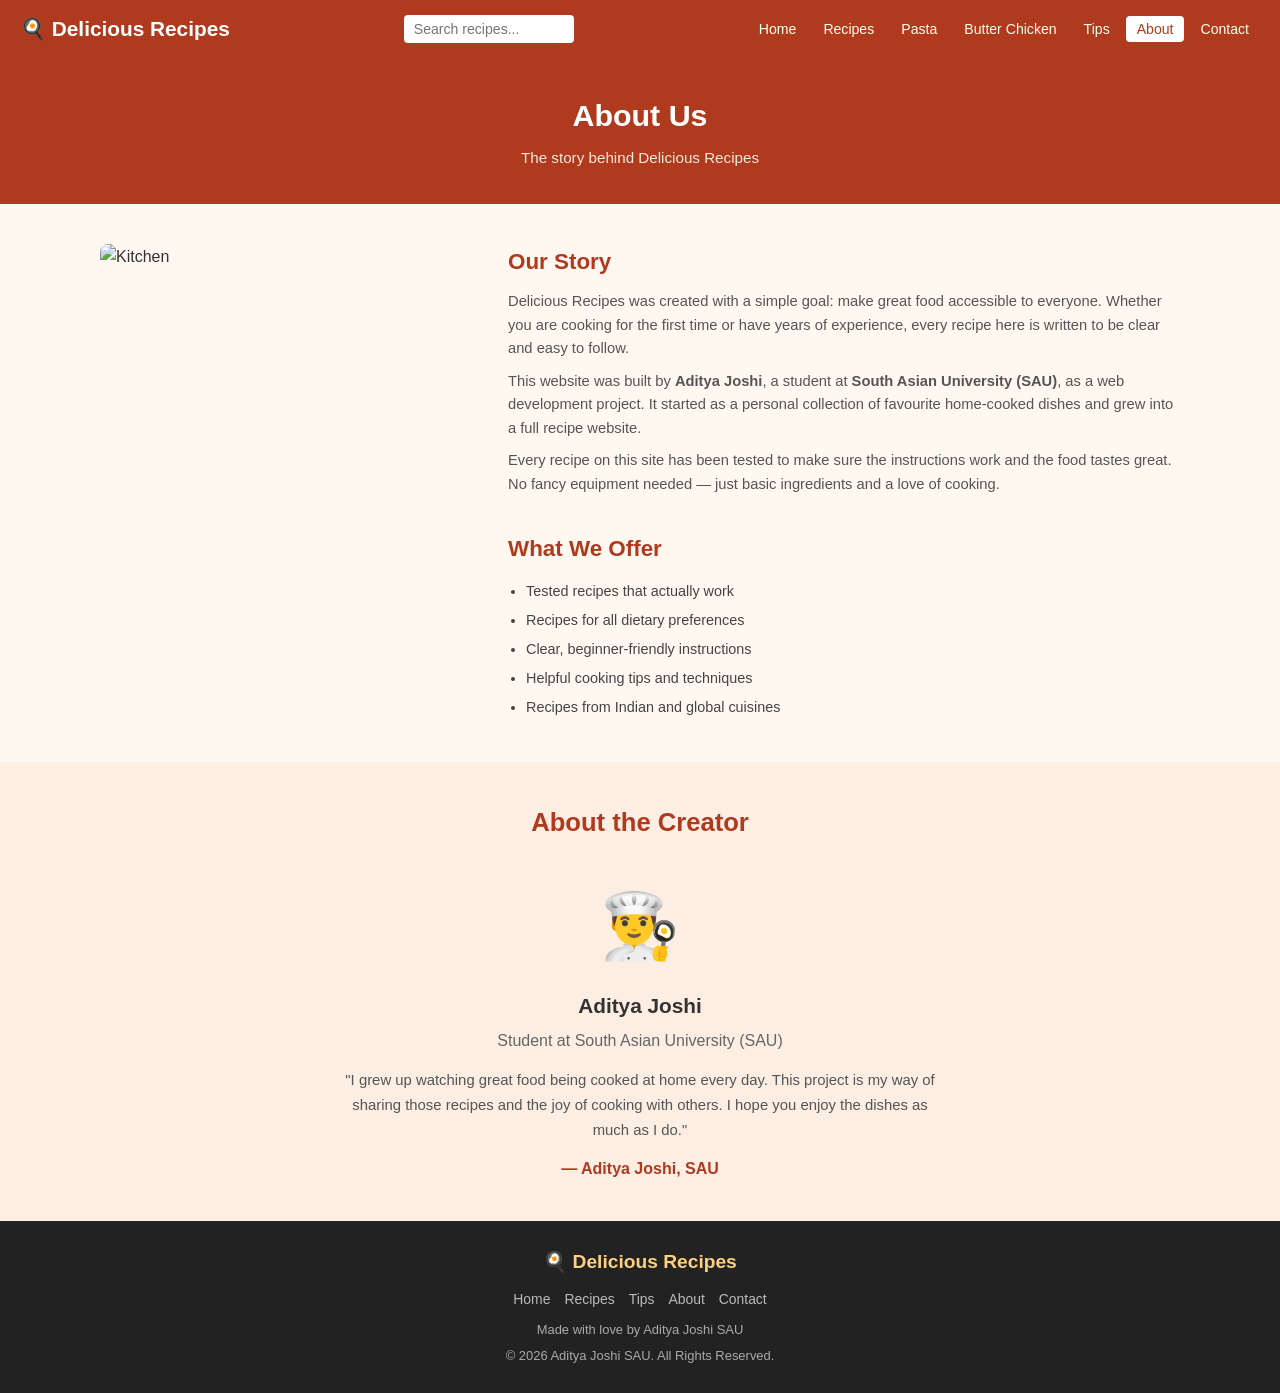
==== about.html @ 1924f4de "1" ====
<!DOCTYPE html>
<html lang="en">
<head>
  <meta charset="UTF-8" /><meta name="viewport" content="width=device-width, initial-scale=1.0" />
  <title>About - Delicious Recipes</title>
  <link rel="stylesheet" href="css/styles.css" />
</head>
<body>
<nav class="navbar">
  <a href="index.html" class="nav-logo">🍳 Delicious Recipes</a>
  <div class="nav-search"><input type="text" placeholder="Search recipes..." onkeydown="if(event.key==='Enter'){window.location.href='recipes.html?q='+this.value}" /></div>
  <ul class="nav-links">
    <li><a href="index.html">Home</a></li><li><a href="recipes.html">Recipes</a></li>
    <li><a href="recipe-pasta.html">Pasta</a></li><li><a href="recipe-butter-chicken.html">Butter Chicken</a></li>
    <li><a href="tips.html">Tips</a></li><li><a href="about.html" class="active">About</a></li><li><a href="contact.html">Contact</a></li>
  </ul>
</nav>
<div class="page-header"><h1>About Us</h1><p>The story behind Delicious Recipes</p></div>
<section class="section">
  <div class="container">
    <div class="about-grid">
      <img src="https://images.unsplash.com/photo-1556909114-f6e7ad7d3136?w=600&q=75" alt="Kitchen" />
      <div class="about-text">
        <h2>Our Story</h2>
        <p>Delicious Recipes was created with a simple goal: make great food accessible to everyone. Whether you are cooking for the first time or have years of experience, every recipe here is written to be clear and easy to follow.</p>
        <p>This website was built by <strong>Aditya Joshi</strong>, a student at <strong>South Asian University (SAU)</strong>, as a web development project. It started as a personal collection of favourite home-cooked dishes and grew into a full recipe website.</p>
        <p>Every recipe on this site has been tested to make sure the instructions work and the food tastes great. No fancy equipment needed — just basic ingredients and a love of cooking.</p>
        <br />
        <h2>What We Offer</h2>
        <ul>
          <li>Tested recipes that actually work</li>
          <li>Recipes for all dietary preferences</li>
          <li>Clear, beginner-friendly instructions</li>
          <li>Helpful cooking tips and techniques</li>
          <li>Recipes from Indian and global cuisines</li>
        </ul>
      </div>
    </div>
  </div>
</section>

<section class="section-alt">
  <div class="container" style="text-align:center; max-width:600px;">
    <h2 class="section-title">About the Creator</h2>
    <br />
    <div style="font-size:4rem; margin-bottom:12px;">👨‍🍳</div>
    <h3 style="font-size:1.3rem; margin-bottom:6px;">Aditya Joshi</h3>
    <p style="color:#666; margin-bottom:14px;">Student at South Asian University (SAU)</p>
    <p style="color:#555; font-size:0.93rem; line-height:1.7;">"I grew up watching great food being cooked at home every day. This project is my way of sharing those recipes and the joy of cooking with others. I hope you enjoy the dishes as much as I do."</p>
    <p style="margin-top:12px; color:#b03a1e; font-weight:bold;">— Aditya Joshi, SAU</p>
  </div>
</section>

<footer>
  <div class="footer-logo">🍳 Delicious Recipes</div>
  <div class="footer-links"><a href="index.html">Home</a><a href="recipes.html">Recipes</a><a href="tips.html">Tips</a><a href="about.html">About</a><a href="contact.html">Contact</a></div>
  <p>Made with love by Aditya Joshi SAU</p>
  <p>© 2026 Aditya Joshi SAU. All Rights Reserved.</p>
</footer>
<a href="#" class="scroll-top" id="scrollTop">↑</a>
<script>window.addEventListener('scroll',function(){var b=document.getElementById('scrollTop');b.style.opacity=window.scrollY>300?'1':'0';b.style.pointerEvents=window.scrollY>300?'auto':'none';});</script>
</body>
</html>
---- css/styles.css ----
/* ===== BASIC STYLES ===== */

* {
  margin: 0;
  padding: 0;
  box-sizing: border-box;
}

body {
  font-family: Arial, sans-serif;
  background-color: #fff8f0;
  color: #333;
  line-height: 1.6;
}

a {
  text-decoration: none;
  color: inherit;
}

img {
  max-width: 100%;
  height: auto;
  display: block;
}

/* ===== NAVBAR ===== */
.navbar {
  background-color: #b03a1e;
  padding: 12px 20px;
  display: flex;
  align-items: center;
  justify-content: space-between;
  flex-wrap: wrap;
  gap: 10px;
}

.nav-logo {
  font-size: 1.3rem;
  font-weight: bold;
  color: #fff;
}

.nav-links {
  display: flex;
  flex-wrap: wrap;
  gap: 5px;
  list-style: none;
}

.nav-links a {
  color: #ffe;
  padding: 5px 11px;
  border-radius: 4px;
  font-size: 0.88rem;
}

.nav-links a:hover,
.nav-links a.active {
  background-color: #fff;
  color: #b03a1e;
}

.nav-search input {
  padding: 6px 10px;
  border-radius: 4px;
  border: none;
  font-size: 0.88rem;
  outline: none;
  width: 170px;
}

/* ===== HERO ===== */
.hero {
  background-color: #c8522a;
  color: #fff;
  text-align: center;
  padding: 55px 20px;
}

.hero h1 {
  font-size: 2.2rem;
  margin-bottom: 10px;
}

.hero p {
  font-size: 1rem;
  margin-bottom: 20px;
  color: #fde8da;
}

/* ===== BUTTONS ===== */
.btn {
  display: inline-block;
  padding: 9px 20px;
  border-radius: 5px;
  font-size: 0.93rem;
  font-weight: bold;
  cursor: pointer;
  border: none;
  font-family: Arial, sans-serif;
  margin: 4px;
}

.btn-primary {
  background-color: #b03a1e;
  color: #fff;
}

.btn-primary:hover {
  background-color: #8a2d15;
}

.btn-outline {
  background-color: transparent;
  color: #fff;
  border: 2px solid #fff;
}

.btn-outline:hover {
  background-color: #fff;
  color: #b03a1e;
}

/* ===== SECTIONS ===== */
.section {
  padding: 40px 20px;
}

.section-alt {
  background-color: #fceee3;
  padding: 40px 20px;
}

.container {
  max-width: 1080px;
  margin: 0 auto;
}

.section-title {
  font-size: 1.6rem;
  color: #b03a1e;
  margin-bottom: 6px;
}

.section-subtitle {
  color: #666;
  margin-bottom: 22px;
  font-size: 0.93rem;
}

/* ===== CARDS ===== */
.grid-3 {
  display: flex;
  flex-wrap: wrap;
  gap: 18px;
}

.card {
  background: #fff;
  border: 1px solid #ddd;
  border-radius: 8px;
  overflow: hidden;
  flex: 1 1 260px;
  transition: box-shadow 0.2s, transform 0.2s;
}

.card:hover {
  box-shadow: 0 4px 14px rgba(0,0,0,0.12);
  transform: translateY(-4px);
}

.card img {
  width: 100%;
  height: 175px;
  object-fit: cover;
}

.card-body {
  padding: 14px;
}

.card-title {
  font-size: 1rem;
  font-weight: bold;
  margin-bottom: 5px;
  color: #222;
}

.card-meta {
  font-size: 0.8rem;
  color: #888;
  margin-bottom: 8px;
}

.card-desc {
  font-size: 0.87rem;
  color: #555;
  margin-bottom: 10px;
}

.card-badge {
  display: inline-block;
  font-size: 0.74rem;
  font-weight: bold;
  padding: 2px 8px;
  border-radius: 12px;
  color: #fff;
  margin-bottom: 6px;
}

.badge-veg     { background-color: #2a8a3e; }
.badge-nonveg  { background-color: #b03a1e; }
.badge-dessert { background-color: #7b3f9e; }

.card-link {
  color: #b03a1e;
  font-weight: bold;
  font-size: 0.87rem;
}

.card-link:hover {
  text-decoration: underline;
}

/* ===== CATEGORY FILTER ===== */
.category-filter {
  display: flex;
  flex-wrap: wrap;
  gap: 8px;
  margin-bottom: 22px;
}

.filter-btn {
  padding: 6px 16px;
  border-radius: 20px;
  border: 2px solid #ccc;
  background: #fff;
  color: #555;
  font-size: 0.87rem;
  font-weight: bold;
  cursor: pointer;
  font-family: Arial, sans-serif;
}

.filter-btn:hover,
.filter-btn.active {
  background-color: #b03a1e;
  border-color: #b03a1e;
  color: #fff;
}

/* ===== SEARCH BOX ===== */
.search-box {
  display: flex;
  gap: 8px;
  max-width: 460px;
  margin-bottom: 22px;
}

.search-box input {
  flex: 1;
  padding: 8px 12px;
  border: 1.5px solid #ccc;
  border-radius: 5px;
  font-size: 0.93rem;
  outline: none;
  font-family: Arial, sans-serif;
}

.search-box input:focus {
  border-color: #b03a1e;
}

/* ===== PAGE HEADER ===== */
.page-header {
  background-color: #b03a1e;
  color: #fff;
  padding: 34px 20px;
  text-align: center;
}

.page-header h1 {
  font-size: 1.9rem;
  margin-bottom: 6px;
}

.page-header p {
  color: #fde8da;
  font-size: 0.95rem;
}

/* ===== BREADCRUMB ===== */
.breadcrumb {
  background-color: #fceee3;
  padding: 8px 20px;
  font-size: 0.84rem;
  color: #888;
  border-bottom: 1px solid #e0cdb8;
}

.breadcrumb a {
  color: #b03a1e;
}

.breadcrumb a:hover {
  text-decoration: underline;
}

/* ===== RECIPE PAGE ===== */
.recipe-content {
  max-width: 860px;
  margin: 0 auto;
  padding: 28px 20px;
}

.recipe-img {
  width: 100%;
  max-height: 360px;
  object-fit: cover;
  border-radius: 8px;
  margin-bottom: 22px;
}

.recipe-meta {
  display: flex;
  flex-wrap: wrap;
  gap: 14px;
  background: #fceee3;
  padding: 12px 16px;
  border-radius: 7px;
  margin-bottom: 24px;
  font-size: 0.9rem;
  color: #444;
}

.recipe-body {
  display: flex;
  gap: 24px;
  align-items: flex-start;
  flex-wrap: wrap;
}

.ingredients-box {
  min-width: 200px;
  max-width: 240px;
  flex: 1;
  background: #fff;
  border: 1px solid #ddd;
  border-radius: 8px;
  padding: 14px;
}

.ingredients-box h2 {
  font-size: 1.05rem;
  color: #b03a1e;
  margin-bottom: 10px;
  border-bottom: 2px solid #b03a1e;
  padding-bottom: 5px;
}

.ingredients-box li {
  list-style: disc;
  margin-left: 16px;
  padding: 4px 0;
  font-size: 0.88rem;
  color: #444;
  border-bottom: 1px solid #f0e8dc;
}

.instructions {
  flex: 2;
  min-width: 240px;
}

.instructions h2 {
  font-size: 1.1rem;
  color: #b03a1e;
  margin-bottom: 14px;
}

.step {
  display: flex;
  gap: 12px;
  margin-bottom: 14px;
  background: #fff;
  border: 1px solid #ddd;
  border-radius: 7px;
  padding: 12px;
}

.step:hover {
  border-color: #c8522a;
}

.step-num {
  background-color: #b03a1e;
  color: #fff;
  font-weight: bold;
  font-size: 0.95rem;
  width: 34px;
  height: 34px;
  border-radius: 50%;
  display: flex;
  align-items: center;
  justify-content: center;
  flex-shrink: 0;
}

.step-text {
  font-size: 0.9rem;
  color: #444;
  line-height: 1.6;
  padding-top: 5px;
}

.tip-box {
  background: #fff8ec;
  border-left: 4px solid #e8a620;
  border-radius: 5px;
  padding: 11px 14px;
  margin-top: 16px;
  font-size: 0.88rem;
  color: #555;
}

/* ===== TIPS PAGE ===== */
.tip-card {
  background: #fff;
  border: 1px solid #ddd;
  border-left: 5px solid #b03a1e;
  border-radius: 7px;
  padding: 14px 16px;
  margin-bottom: 12px;
}

.tip-card h3 {
  font-size: 0.98rem;
  color: #222;
  margin-bottom: 5px;
}

.tip-card p {
  font-size: 0.88rem;
  color: #555;
}

/* ===== ABOUT PAGE ===== */
.about-grid {
  display: flex;
  gap: 28px;
  flex-wrap: wrap;
  align-items: flex-start;
}

.about-grid img {
  width: 100%;
  max-width: 380px;
  border-radius: 8px;
  object-fit: cover;
  max-height: 320px;
  flex: 1 1 280px;
}

.about-text {
  flex: 2;
  min-width: 240px;
}

.about-text h2 {
  font-size: 1.4rem;
  color: #b03a1e;
  margin-bottom: 10px;
}

.about-text p {
  font-size: 0.92rem;
  color: #555;
  margin-bottom: 9px;
}

.about-text li {
  list-style: disc;
  margin-left: 18px;
  padding: 3px 0;
  font-size: 0.9rem;
  color: #444;
}

/* ===== CONTACT PAGE ===== */
.contact-grid {
  display: flex;
  gap: 26px;
  flex-wrap: wrap;
}

.contact-info {
  flex: 1;
  min-width: 220px;
}

.contact-info h2 {
  font-size: 1.3rem;
  color: #b03a1e;
  margin-bottom: 9px;
}

.contact-info p {
  font-size: 0.9rem;
  color: #555;
  margin-bottom: 14px;
}

.contact-detail {
  padding: 7px 0;
  border-bottom: 1px solid #e0d0c0;
  font-size: 0.88rem;
  color: #444;
}

.contact-form {
  flex: 1;
  min-width: 240px;
  background: #fff;
  border: 1px solid #ddd;
  border-radius: 8px;
  padding: 18px;
}

.contact-form h2 {
  font-size: 1.1rem;
  color: #b03a1e;
  margin-bottom: 14px;
}

.form-group {
  margin-bottom: 12px;
}

.form-group label {
  display: block;
  font-size: 0.84rem;
  font-weight: bold;
  margin-bottom: 4px;
  color: #333;
}

.form-group input,
.form-group textarea,
.form-group select {
  width: 100%;
  padding: 7px 11px;
  border: 1.5px solid #ccc;
  border-radius: 5px;
  font-size: 0.9rem;
  font-family: Arial, sans-serif;
  color: #333;
  outline: none;
}

.form-group input:focus,
.form-group textarea:focus,
.form-group select:focus {
  border-color: #b03a1e;
}

.form-group textarea {
  resize: vertical;
  min-height: 85px;
}

/* ===== STATS STRIP ===== */
.stats-strip {
  background-color: #b03a1e;
  padding: 22px 20px;
}

.stats-strip .container {
  display: flex;
  justify-content: center;
  gap: 36px;
  flex-wrap: wrap;
}

.stat-item {
  text-align: center;
  color: #fff;
}

.stat-num {
  font-size: 1.9rem;
  font-weight: bold;
  color: #ffd080;
  display: block;
}

.stat-label {
  font-size: 0.78rem;
  text-transform: uppercase;
  letter-spacing: 1px;
}

/* ===== FOOTER ===== */
footer {
  background-color: #222;
  color: #aaa;
  padding: 26px 20px;
  text-align: center;
}

footer .footer-logo {
  font-size: 1.2rem;
  color: #ffd080;
  font-weight: bold;
  margin-bottom: 10px;
}

footer .footer-links {
  display: flex;
  justify-content: center;
  flex-wrap: wrap;
  gap: 14px;
  margin-bottom: 10px;
}

footer .footer-links a {
  color: #bbb;
  font-size: 0.87rem;
}

footer .footer-links a:hover {
  color: #ffd080;
}

footer p {
  font-size: 0.81rem;
  margin-top: 5px;
}

/* ===== SCROLL TOP ===== */
.scroll-top {
  position: fixed;
  bottom: 22px;
  right: 22px;
  background-color: #b03a1e;
  color: #fff;
  width: 40px;
  height: 40px;
  border-radius: 50%;
  text-align: center;
  line-height: 40px;
  font-size: 1rem;
  box-shadow: 0 2px 8px rgba(0,0,0,0.2);
  opacity: 0;
  pointer-events: none;
  transition: opacity 0.3s;
}

/* ===== CSS ANIMATION (bonus) ===== */
@keyframes fadeIn {
  from { opacity: 0; transform: translateY(14px); }
  to   { opacity: 1; transform: translateY(0); }
}

.fade-in {
  animation: fadeIn 0.5s ease both;
}

/* ===== NEWSLETTER ===== */
.newsletter {
  background-color: #c8522a;
  padding: 34px 20px;
  text-align: center;
  color: #fff;
}

.newsletter h2 {
  font-size: 1.5rem;
  margin-bottom: 7px;
}

.newsletter p {
  font-size: 0.92rem;
  color: #fde8da;
  margin-bottom: 16px;
}

.newsletter-form {
  display: flex;
  justify-content: center;
  gap: 8px;
  flex-wrap: wrap;
}

.newsletter-form input {
  padding: 8px 14px;
  border-radius: 5px;
  border: none;
  font-size: 0.92rem;
  outline: none;
  min-width: 200px;
}

/* ===== RESPONSIVE ===== */
@media (max-width: 768px) {
  .hero h1 { font-size: 1.7rem; }
  .recipe-body { flex-direction: column; }
  .ingredients-box { max-width: 100%; }
  .about-grid { flex-direction: column; }
  .contact-grid { flex-direction: column; }
  .stats-strip .container { gap: 18px; }
}

@media (max-width: 480px) {
  .navbar { flex-direction: column; align-items: flex-start; }
  .nav-search input { width: 120px; }
  .hero h1 { font-size: 1.5rem; }
  .card { flex: 1 1 100%; }
}
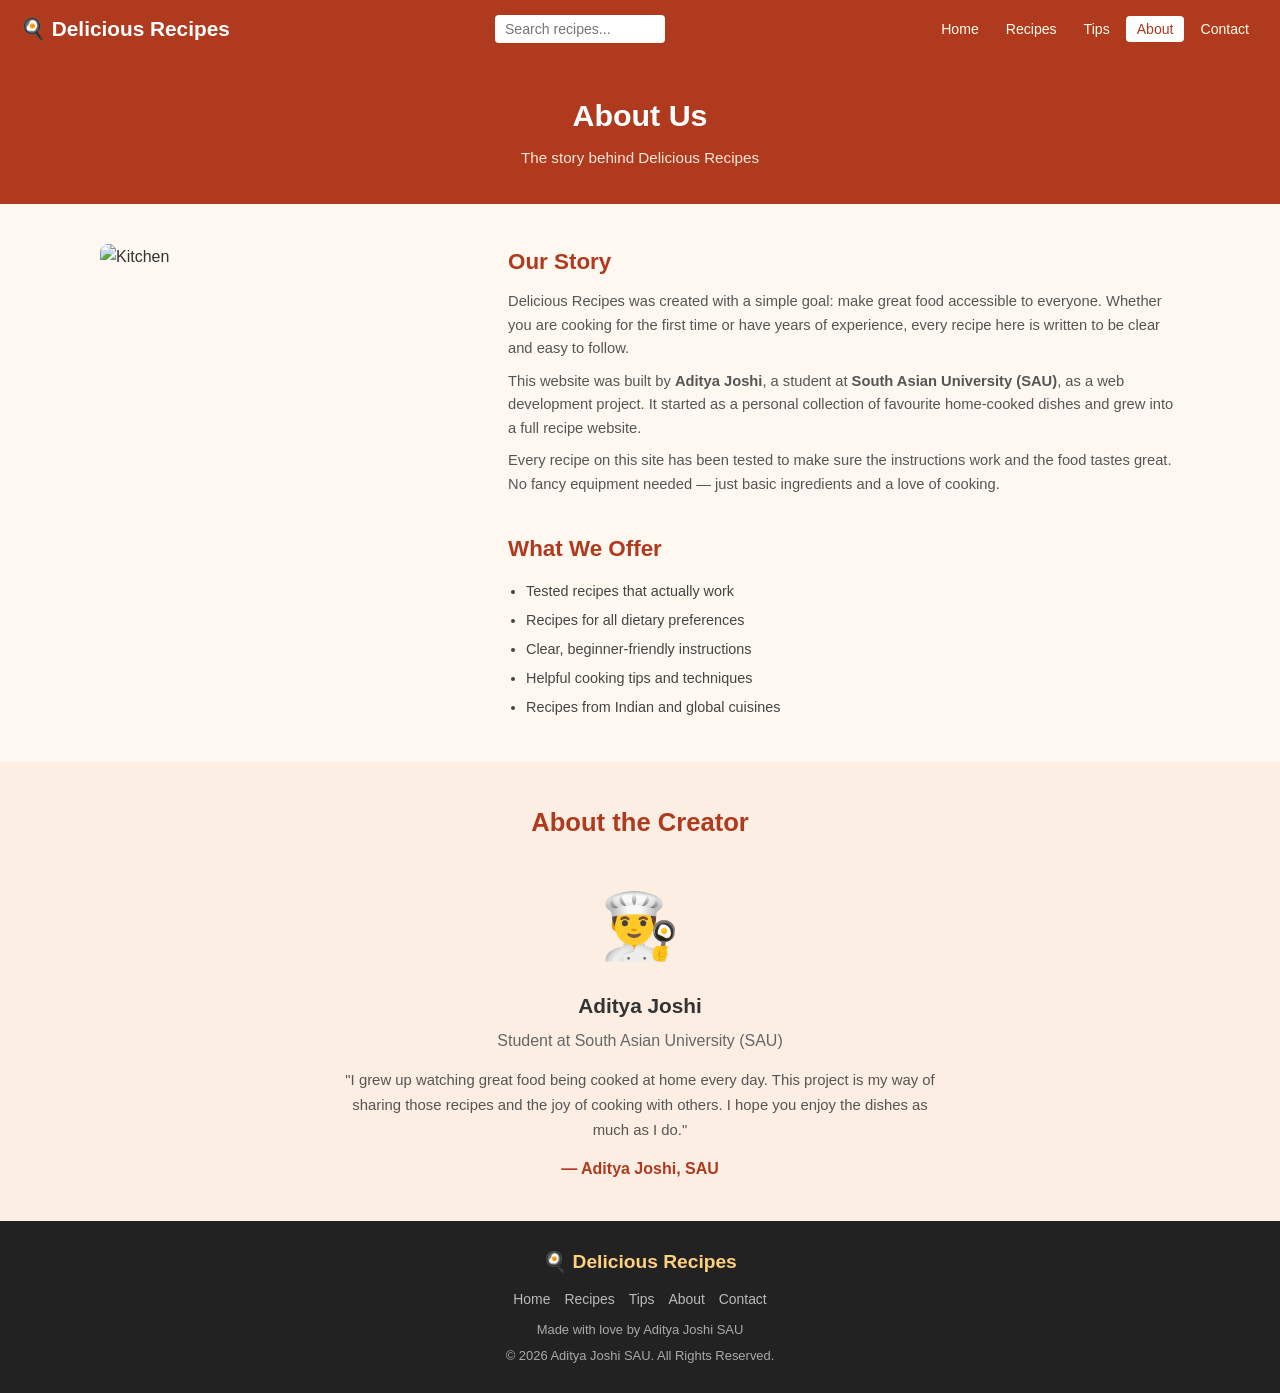
==== commit 8ae2f59f: "3" ====
--- a/about.html
+++ b/about.html
@@ -1,63 +1,81 @@
 <!DOCTYPE html>
 <html lang="en">
+
 <head>
-  <meta charset="UTF-8" /><meta name="viewport" content="width=device-width, initial-scale=1.0" />
+  <meta charset="UTF-8" />
+  <meta name="viewport" content="width=device-width, initial-scale=1.0" />
   <title>About - Delicious Recipes</title>
   <link rel="stylesheet" href="css/styles.css" />
 </head>
+
 <body>
-<nav class="navbar">
-  <a href="index.html" class="nav-logo">🍳 Delicious Recipes</a>
-  <div class="nav-search"><input type="text" placeholder="Search recipes..." onkeydown="if(event.key==='Enter'){window.location.href='recipes.html?q='+this.value}" /></div>
-  <ul class="nav-links">
-    <li><a href="index.html">Home</a></li><li><a href="recipes.html">Recipes</a></li>
-    <li><a href="recipe-pasta.html">Pasta</a></li><li><a href="recipe-butter-chicken.html">Butter Chicken</a></li>
-    <li><a href="tips.html">Tips</a></li><li><a href="about.html" class="active">About</a></li><li><a href="contact.html">Contact</a></li>
-  </ul>
-</nav>
-<div class="page-header"><h1>About Us</h1><p>The story behind Delicious Recipes</p></div>
-<section class="section">
-  <div class="container">
-    <div class="about-grid">
-      <img src="https://images.unsplash.com/photo-1556909114-f6e7ad7d3136?w=600&q=75" alt="Kitchen" />
-      <div class="about-text">
-        <h2>Our Story</h2>
-        <p>Delicious Recipes was created with a simple goal: make great food accessible to everyone. Whether you are cooking for the first time or have years of experience, every recipe here is written to be clear and easy to follow.</p>
-        <p>This website was built by <strong>Aditya Joshi</strong>, a student at <strong>South Asian University (SAU)</strong>, as a web development project. It started as a personal collection of favourite home-cooked dishes and grew into a full recipe website.</p>
-        <p>Every recipe on this site has been tested to make sure the instructions work and the food tastes great. No fancy equipment needed — just basic ingredients and a love of cooking.</p>
-        <br />
-        <h2>What We Offer</h2>
-        <ul>
-          <li>Tested recipes that actually work</li>
-          <li>Recipes for all dietary preferences</li>
-          <li>Clear, beginner-friendly instructions</li>
-          <li>Helpful cooking tips and techniques</li>
-          <li>Recipes from Indian and global cuisines</li>
-        </ul>
+  <nav class="navbar">
+    <a href="index.html" class="nav-logo">🍳 Delicious Recipes</a>
+    <div class="nav-search"><input type="text" placeholder="Search recipes..."
+        onkeydown="if(event.key==='Enter'){window.location.href='recipes.html?q='+this.value}" /></div>
+    <ul class="nav-links">
+      <li><a href="index.html">Home</a></li>
+      <li><a href="recipes.html">Recipes</a></li>
+      <li><a href="tips.html">Tips</a></li>
+      <li><a href="about.html" class="active">About</a></li>
+      <li><a href="contact.html">Contact</a></li>
+    </ul>
+  </nav>
+  <div class="page-header">
+    <h1>About Us</h1>
+    <p>The story behind Delicious Recipes</p>
+  </div>
+  <section class="section">
+    <div class="container">
+      <div class="about-grid">
+        <img src="https://images.unsplash.com/photo-1556909114-f6e7ad7d3136?w=600&q=75" alt="Kitchen" />
+        <div class="about-text">
+          <h2>Our Story</h2>
+          <p>Delicious Recipes was created with a simple goal: make great food accessible to everyone. Whether you are
+            cooking for the first time or have years of experience, every recipe here is written to be clear and easy to
+            follow.</p>
+          <p>This website was built by <strong>Aditya Joshi</strong>, a student at <strong>South Asian University
+              (SAU)</strong>, as a web development project. It started as a personal collection of favourite home-cooked
+            dishes and grew into a full recipe website.</p>
+          <p>Every recipe on this site has been tested to make sure the instructions work and the food tastes great. No
+            fancy equipment needed — just basic ingredients and a love of cooking.</p>
+          <br />
+          <h2>What We Offer</h2>
+          <ul>
+            <li>Tested recipes that actually work</li>
+            <li>Recipes for all dietary preferences</li>
+            <li>Clear, beginner-friendly instructions</li>
+            <li>Helpful cooking tips and techniques</li>
+            <li>Recipes from Indian and global cuisines</li>
+          </ul>
+        </div>
       </div>
     </div>
-  </div>
-</section>
+  </section>
 
-<section class="section-alt">
-  <div class="container" style="text-align:center; max-width:600px;">
-    <h2 class="section-title">About the Creator</h2>
-    <br />
-    <div style="font-size:4rem; margin-bottom:12px;">👨‍🍳</div>
-    <h3 style="font-size:1.3rem; margin-bottom:6px;">Aditya Joshi</h3>
-    <p style="color:#666; margin-bottom:14px;">Student at South Asian University (SAU)</p>
-    <p style="color:#555; font-size:0.93rem; line-height:1.7;">"I grew up watching great food being cooked at home every day. This project is my way of sharing those recipes and the joy of cooking with others. I hope you enjoy the dishes as much as I do."</p>
-    <p style="margin-top:12px; color:#b03a1e; font-weight:bold;">— Aditya Joshi, SAU</p>
-  </div>
-</section>
+  <section class="section-alt">
+    <div class="container" style="text-align:center; max-width:600px;">
+      <h2 class="section-title">About the Creator</h2>
+      <br />
+      <div style="font-size:4rem; margin-bottom:12px;">👨‍🍳</div>
+      <h3 style="font-size:1.3rem; margin-bottom:6px;">Aditya Joshi</h3>
+      <p style="color:#666; margin-bottom:14px;">Student at South Asian University (SAU)</p>
+      <p style="color:#555; font-size:0.93rem; line-height:1.7;">"I grew up watching great food being cooked at home
+        every day. This project is my way of sharing those recipes and the joy of cooking with others. I hope you enjoy
+        the dishes as much as I do."</p>
+      <p style="margin-top:12px; color:#b03a1e; font-weight:bold;">— Aditya Joshi, SAU</p>
+    </div>
+  </section>
 
-<footer>
-  <div class="footer-logo">🍳 Delicious Recipes</div>
-  <div class="footer-links"><a href="index.html">Home</a><a href="recipes.html">Recipes</a><a href="tips.html">Tips</a><a href="about.html">About</a><a href="contact.html">Contact</a></div>
-  <p>Made with love by Aditya Joshi SAU</p>
-  <p>© 2026 Aditya Joshi SAU. All Rights Reserved.</p>
-</footer>
-<a href="#" class="scroll-top" id="scrollTop">↑</a>
-<script>window.addEventListener('scroll',function(){var b=document.getElementById('scrollTop');b.style.opacity=window.scrollY>300?'1':'0';b.style.pointerEvents=window.scrollY>300?'auto':'none';});</script>
+  <footer>
+    <div class="footer-logo">🍳 Delicious Recipes</div>
+    <div class="footer-links"><a href="index.html">Home</a><a href="recipes.html">Recipes</a><a
+        href="tips.html">Tips</a><a href="about.html">About</a><a href="contact.html">Contact</a></div>
+    <p>Made with love by Aditya Joshi SAU</p>
+    <p>© 2026 Aditya Joshi SAU. All Rights Reserved.</p>
+  </footer>
+  <a href="#" class="scroll-top" id="scrollTop">↑</a>
+  <script>window.addEventListener('scroll', function () { var b = document.getElementById('scrollTop'); b.style.opacity = window.scrollY > 300 ? '1' : '0'; b.style.pointerEvents = window.scrollY > 300 ? 'auto' : 'none'; });</script>
 </body>
-</html>
+
+</html>
